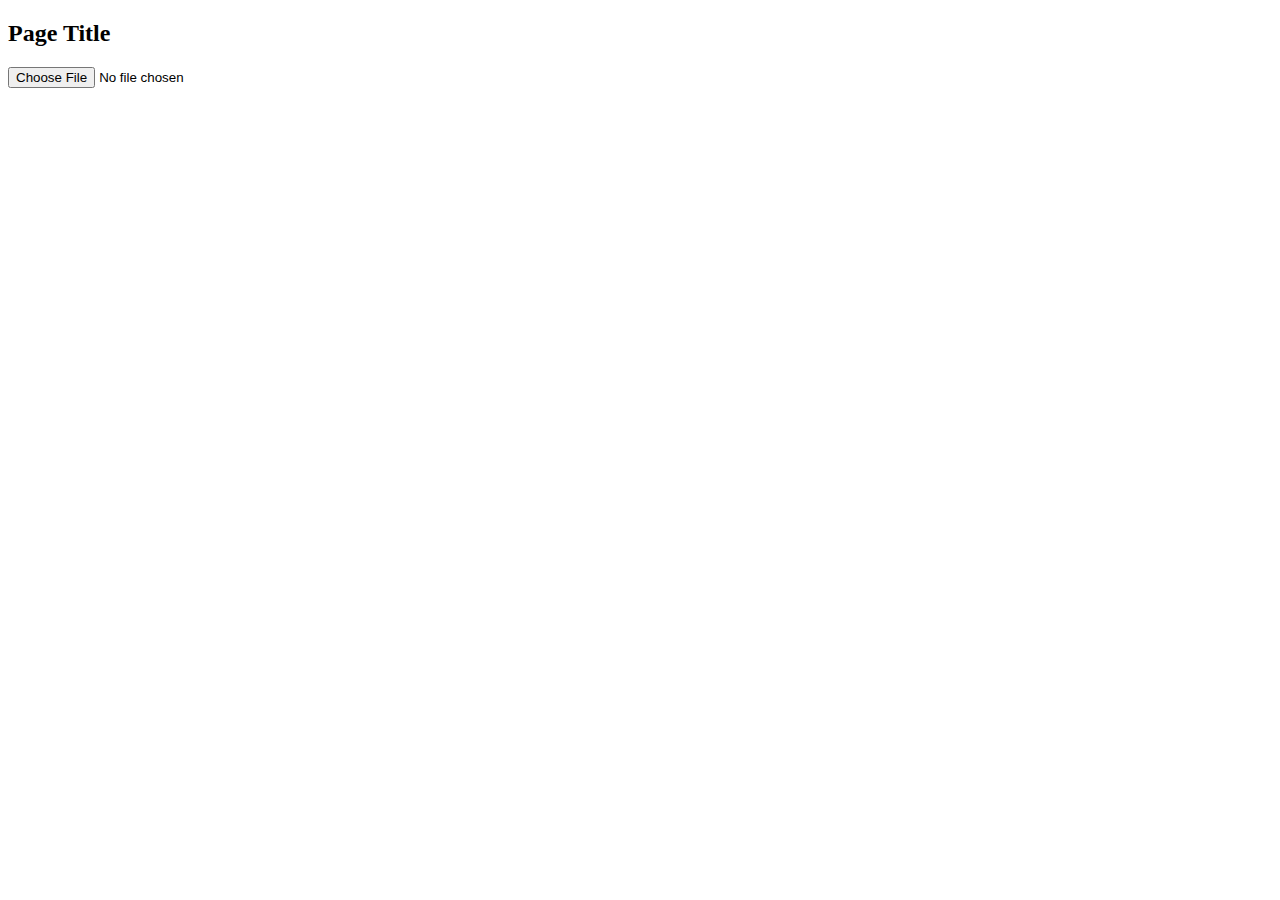
==== legitlist.html @ dc146b30 "Create legitlist.html" ====
<!DOCTYPE html>
<html lang="en">
<head>
    <meta charset="UTF-8">
    <meta name="viewport" content="width=device-width, initial-scale=1.0">
    <title>Links Page</title>
    <link rel="stylesheet" href="styles_links.css">
</head>
<body>
    <h2 class="page-title">Page Title</h2>
    <input type="file" id="fileInput" accept=".json">
    <div class="container" id="container">
        <!-- Boxes will be generated here by JavaScript -->
    </div>
    <script src="script_links.js"></script>
</body>
</html>
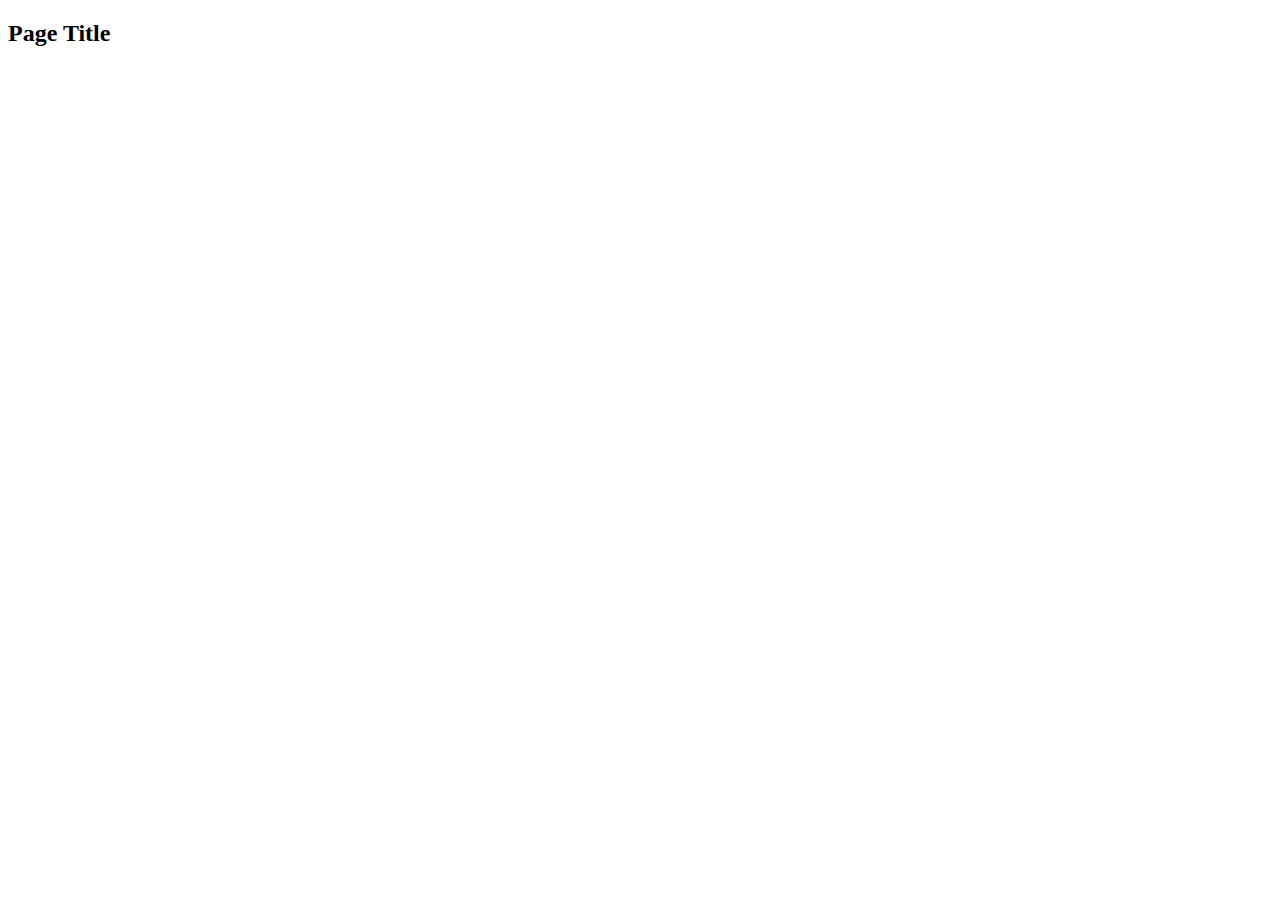
==== commit 6d8947c7: "Update legitlist.html" ====
--- a/legitlist.html
+++ b/legitlist.html
@@ -4,14 +4,13 @@
     <meta charset="UTF-8">
     <meta name="viewport" content="width=device-width, initial-scale=1.0">
     <title>Links Page</title>
-    <link rel="stylesheet" href="styles_links.css">
+    <link rel="stylesheet" href="styles-links.css">
 </head>
 <body>
     <h2 class="page-title">Page Title</h2>
-    <input type="file" id="fileInput" accept=".json">
     <div class="container" id="container">
         <!-- Boxes will be generated here by JavaScript -->
     </div>
-    <script src="script_links.js"></script>
+    <script src="scripts_links.js"></script>
 </body>
 </html>
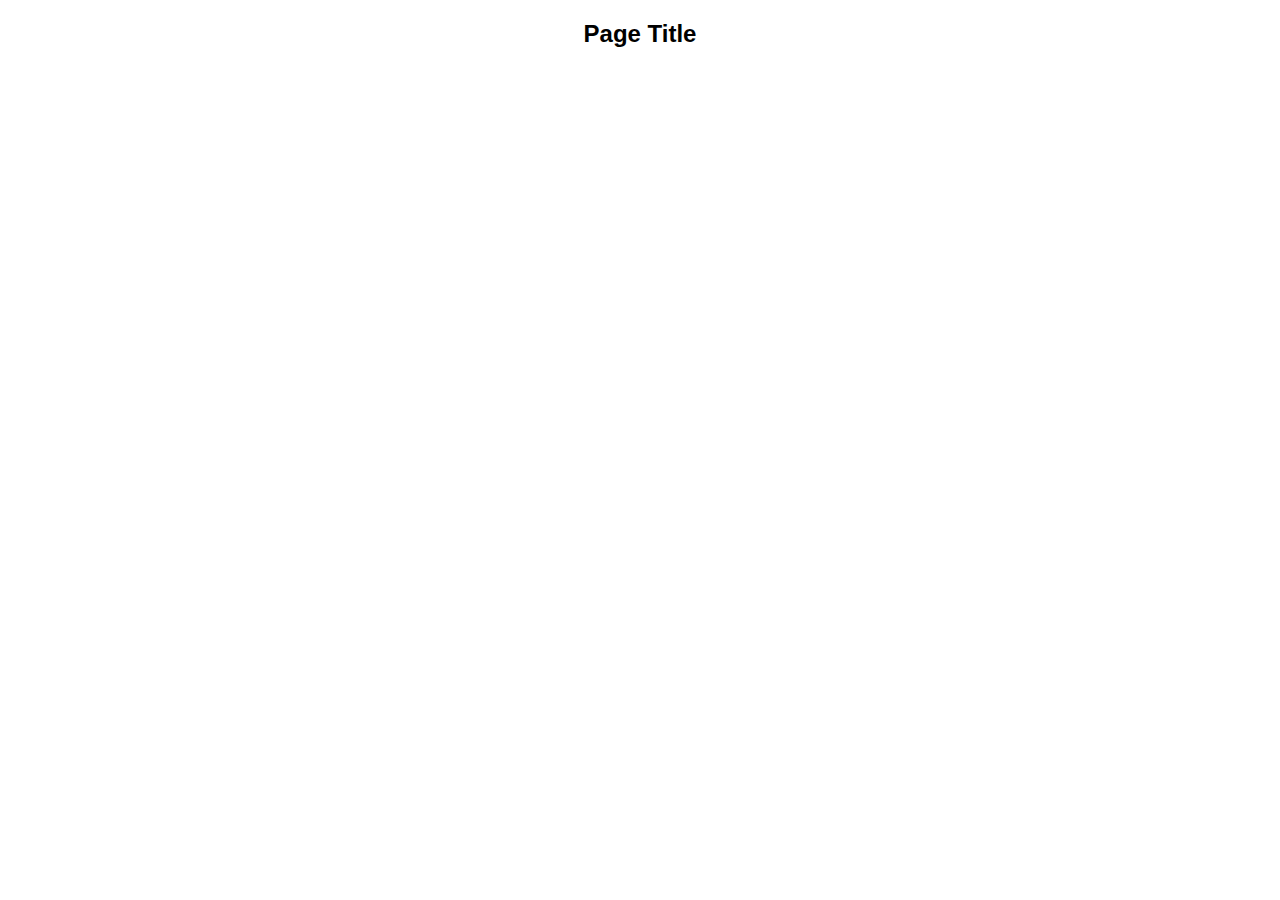
==== commit 546fc5d5: "Update legitlist.html" ====
--- a/legitlist.html
+++ b/legitlist.html
@@ -4,13 +4,13 @@
     <meta charset="UTF-8">
     <meta name="viewport" content="width=device-width, initial-scale=1.0">
     <title>Links Page</title>
-    <link rel="stylesheet" href="styles-links.css">
+    <link rel="stylesheet" href="styles_legit_list.css">
 </head>
 <body>
     <h2 class="page-title">Page Title</h2>
     <div class="container" id="container">
         <!-- Boxes will be generated here by JavaScript -->
     </div>
-    <script src="scripts_links.js"></script>
+    <script src="scripts_legit_list.js"></script>
 </body>
 </html>
--- a/styles_legit_list.css
+++ b/styles_legit_list.css
@@ -0,0 +1,50 @@
+body {
+    margin: 0;
+    padding: 0;
+    font-family: 'Segoe UI', Tahoma, Geneva, Verdana, sans-serif;
+    background-color: #ffffff;
+    display: flex;
+    flex-direction: column;
+    align-items: center;
+    height: 100vh;
+    overflow-y: scroll; /* Allow scrolling */
+}
+
+.page-title {
+    margin: 20px 0;
+    font-size: 24px;
+    text-align: center;
+}
+
+.container {
+    display: flex;
+    flex-wrap: wrap;
+    gap: 3px;
+    justify-content: center;
+    align-items: flex-start;
+    padding: 10px;
+}
+
+.box {
+    width: 45%; /* Adjusted to fit two columns with small space */
+    height: calc((100vh / 10) - 10px); /* Adjusted to fit more boxes on the screen */
+    display: flex;
+    justify-content: center;
+    align-items: center;
+    border: 1px solid black; /* Thin black border */
+    border-radius: 10px;
+    background-color: #f8f8f8;
+    transition: background-color 0.3s, transform 0.3s;
+    cursor: pointer;
+    text-align: center; /* Ensure text is centered */
+    font-size: 12px; /* Adjust font size for labels */
+}
+
+.box:hover {
+    background-color: #e0e0e0;
+}
+
+.box:active {
+    background-color: #000000;
+    color: white;
+}
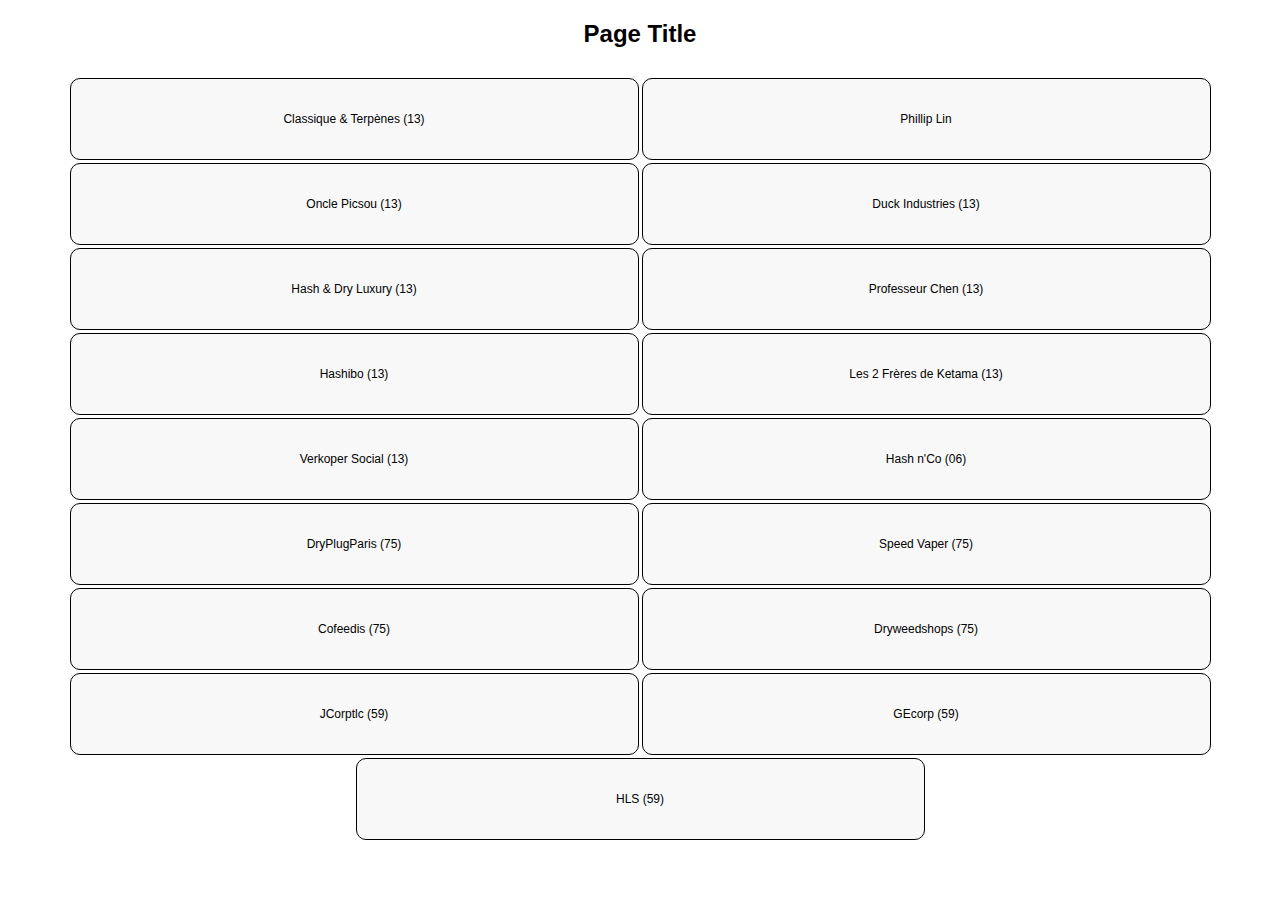
==== commit a150fb98: "Update legitlist.html" ====
--- a/legitlist.html
+++ b/legitlist.html
@@ -11,6 +11,6 @@
     <div class="container" id="container">
         <!-- Boxes will be generated here by JavaScript -->
     </div>
-    <script src="scripts_legit_list.js"></script>
+    <script src="script_legit_list.js"></script>
 </body>
 </html>
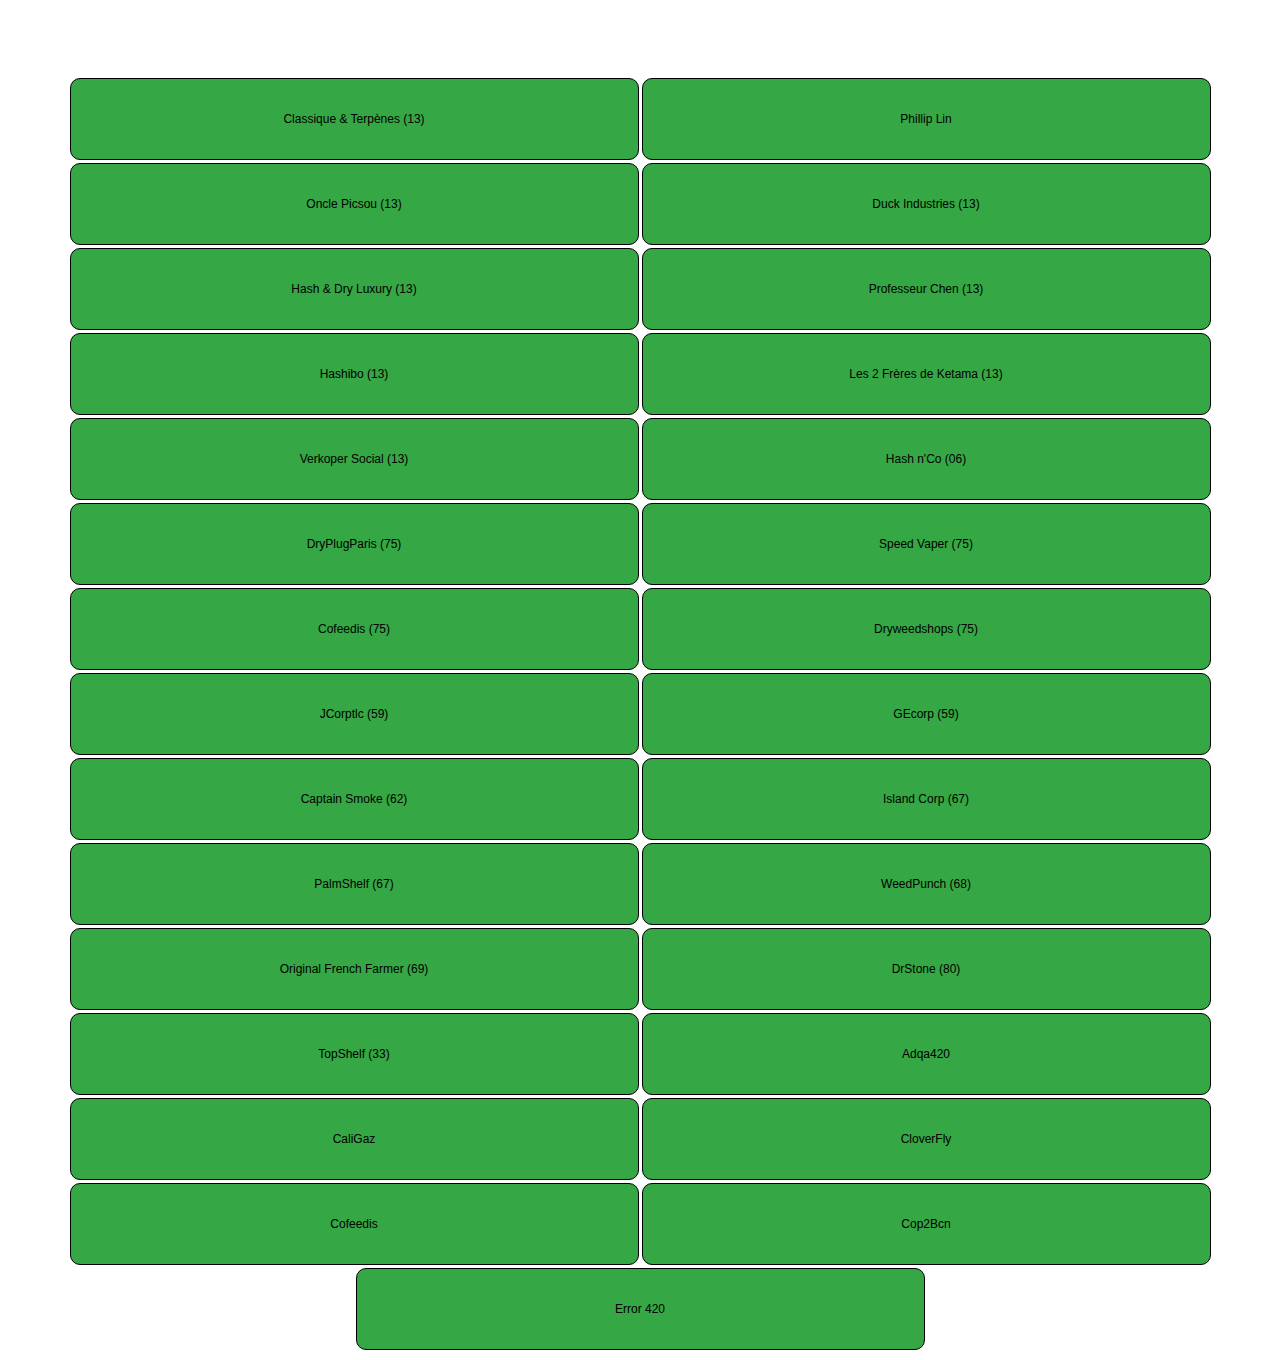
==== commit 4582da6e: "Update legitlist.html" ====
--- a/legitlist.html
+++ b/legitlist.html
@@ -7,7 +7,7 @@
     <link rel="stylesheet" href="styles_legit_list.css">
 </head>
 <body>
-    <h2 class="page-title">Page Title</h2>
+    <h2 class="page-title">Legitlist</h2>
     <div class="container" id="container">
         <!-- Boxes will be generated here by JavaScript -->
     </div>
--- a/styles_legit_list.css
+++ b/styles_legit_list.css
@@ -2,7 +2,7 @@
     margin: 0;
     padding: 0;
     font-family: 'Segoe UI', Tahoma, Geneva, Verdana, sans-serif;
-    background-color: #ffffff;
+    background-color: rbg(17, 25, 36);
     display: flex;
     flex-direction: column;
     align-items: center;
@@ -14,6 +14,7 @@
     margin: 20px 0;
     font-size: 24px;
     text-align: center;
+    color: white;
 }
 
 .container {
@@ -33,11 +34,12 @@
     align-items: center;
     border: 1px solid black; /* Thin black border */
     border-radius: 10px;
-    background-color: #f8f8f8;
+    background-color: hsl(128, 52%, 43%);
     transition: background-color 0.3s, transform 0.3s;
     cursor: pointer;
     text-align: center; /* Ensure text is centered */
     font-size: 12px; /* Adjust font size for labels */
+    color:rbg(17, 25, 36);
 }
 
 .box:hover {
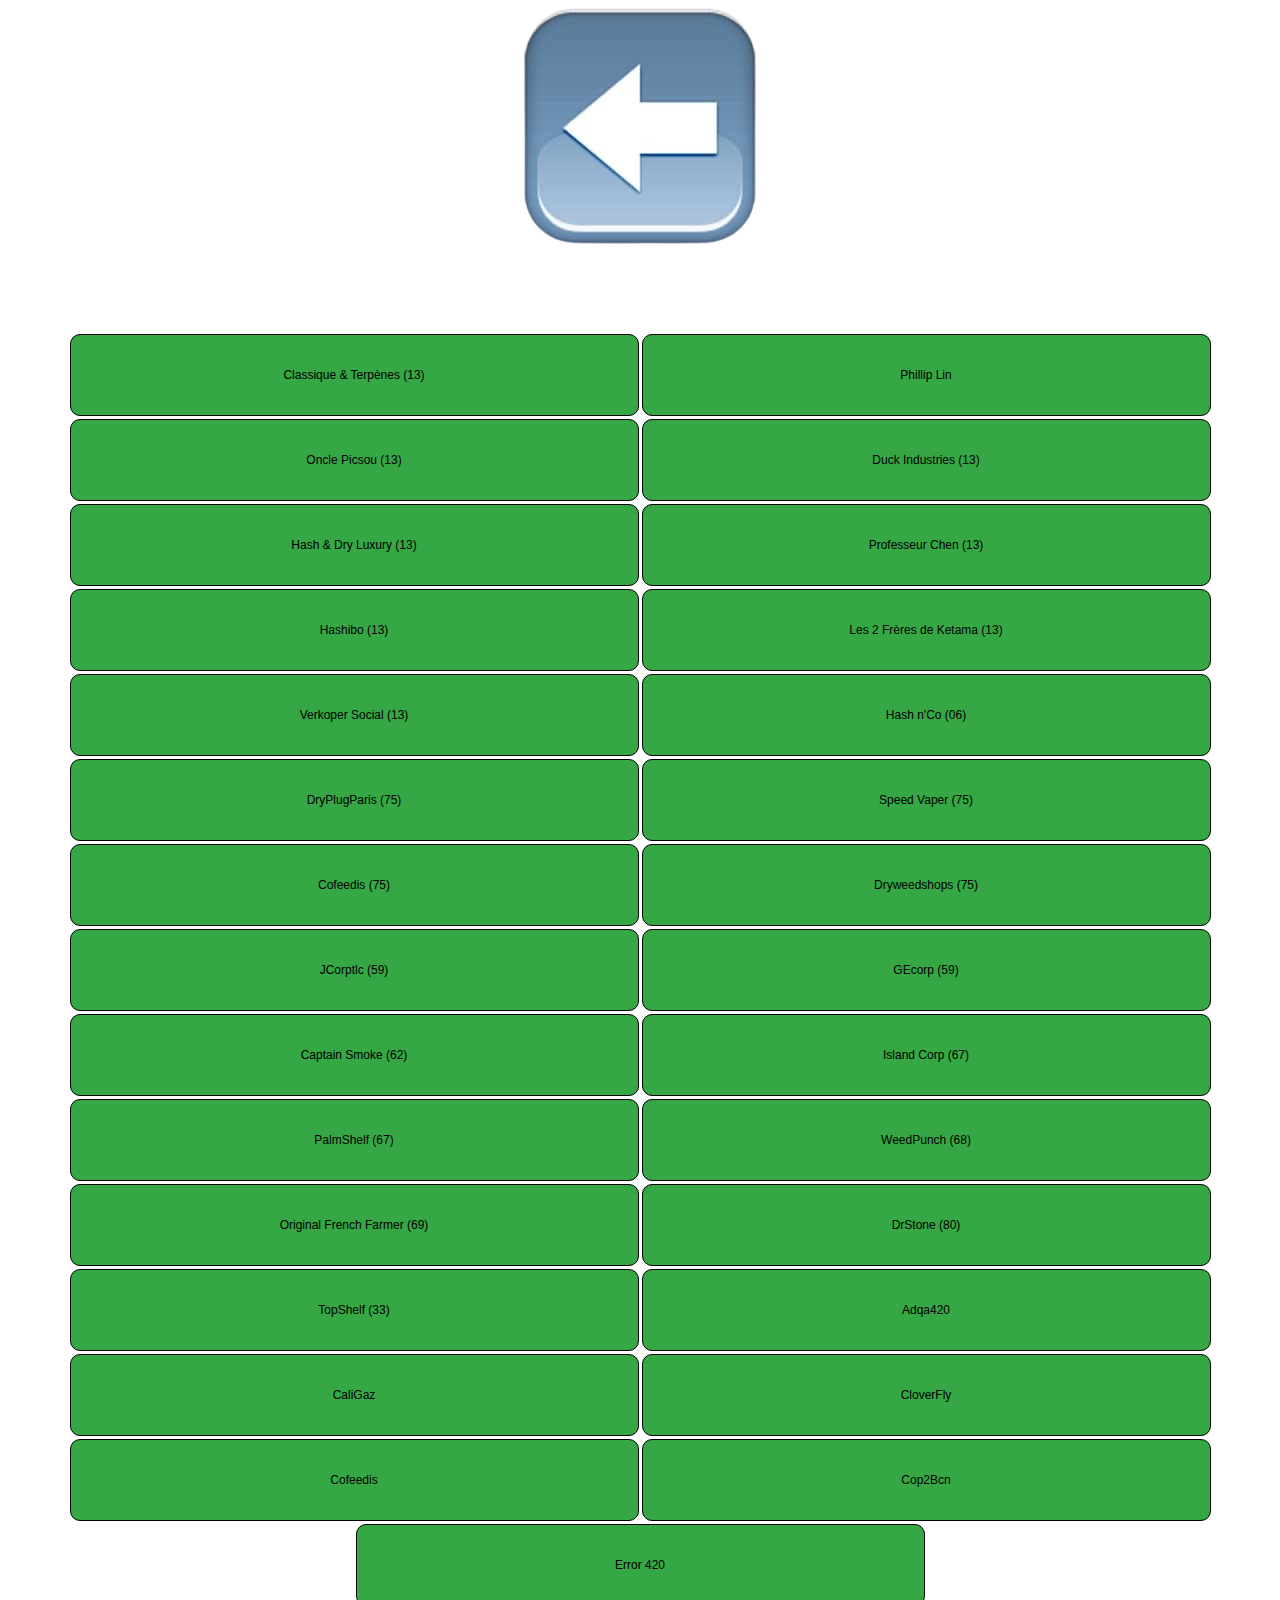
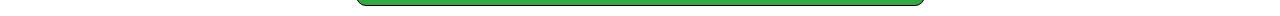
==== commit 3d1a9e95: "Update legitlist.html" ====
--- a/legitlist.html
+++ b/legitlist.html
@@ -6,7 +6,9 @@
     <title>Links Page</title>
     <link rel="stylesheet" href="styles_legit_list.css">
 </head>
-<body>
+<body    
+    <a id="backButton" href="javascript:history.back()"><img src="../data/fleche_retour-removebg-preview.png" alt="Return Back"></a>
+    
     <h2 class="page-title">Legitlist</h2>
     <div class="container" id="container">
         <!-- Boxes will be generated here by JavaScript -->
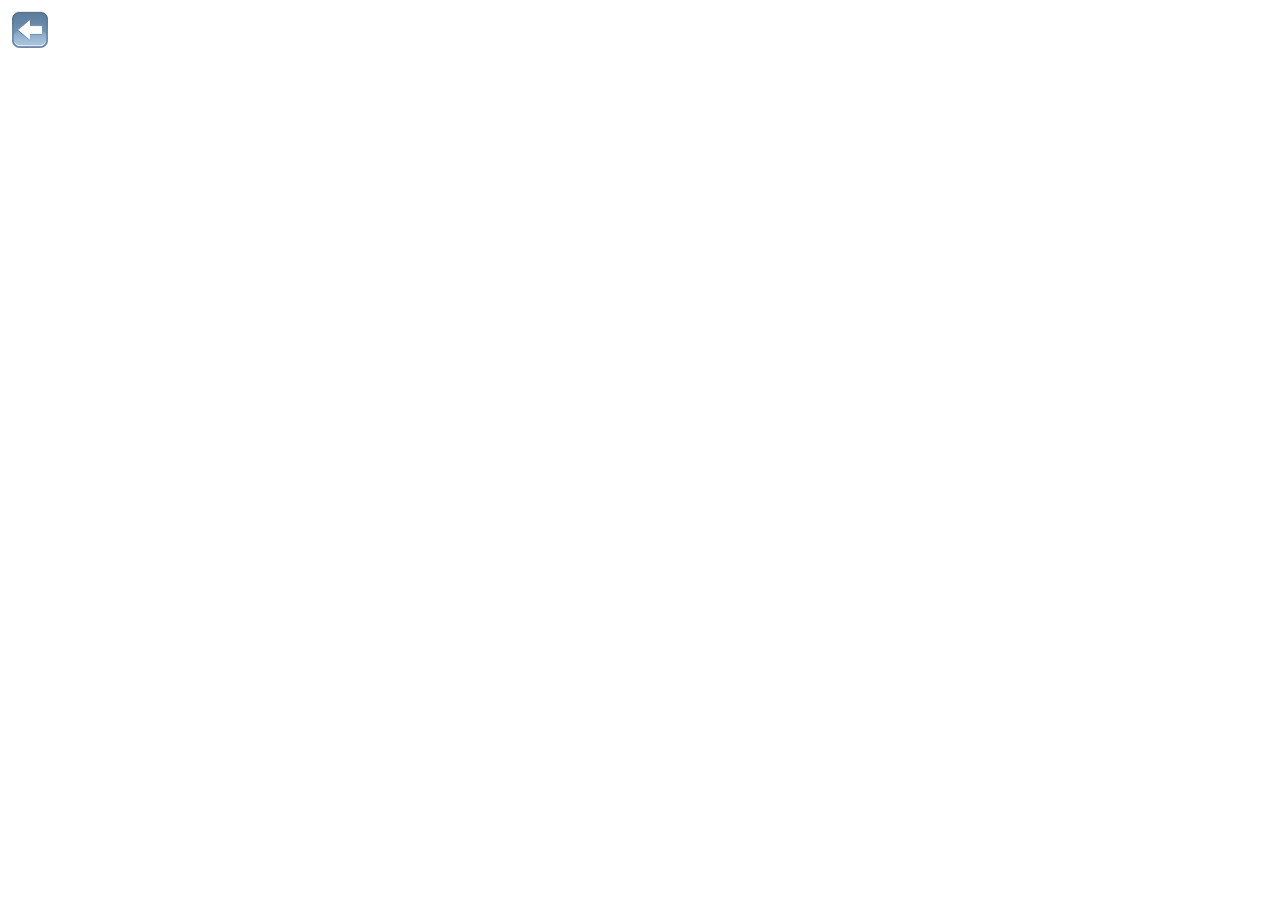
==== commit 2c550e8f: "Update legitlist.html" ====
--- a/legitlist.html
+++ b/legitlist.html
@@ -6,13 +6,13 @@
     <title>Links Page</title>
     <link rel="stylesheet" href="styles_legit_list.css">
 </head>
-<body    
-    <a id="backButton" href="javascript:history.back()"><img src="../data/fleche_retour-removebg-preview.png" alt="Return Back"></a>
-    
+<body>
+    <a id="backButton" href="javascript:history.back()"><img src="data/fleche_retour-removebg-preview.png" alt="Return Back"></a>
+
     <h2 class="page-title">Legitlist</h2>
     <div class="container" id="container">
         <!-- Boxes will be generated here by JavaScript -->
     </div>
-    <script src="script_legit_list.js"></script>
+    <script src="scripts_links.js"></script>
 </body>
 </html>
--- a/styles_legit_list.css
+++ b/styles_legit_list.css
@@ -50,3 +50,31 @@
     background-color: #000000;
     color: white;
 }
+
+#backButton {
+    position: fixed;
+    top: 10px; /* Adjust as needed */
+    left: 10px; /* Adjust as needed */
+    display: block; /* Ensures it fits the image size */
+    padding: 0; /* Removes any padding */
+    margin: 0; /* Ensures no default margin */
+    border: none; /* Ensures no border */
+    background: none; /* Removes any background */
+    cursor: pointer;
+    z-index: 1000; /* Ensures it stays above other content */
+}
+
+#backButton img {
+    width: 40px; /* Adjust the size based on your needs */
+    height: auto;
+}
+
+/* Additional hover effects if needed */
+#backButton:hover img {
+    opacity: 0.8;
+}
+
+#backButton:active img {
+    opacity: 0.6;
+}
+
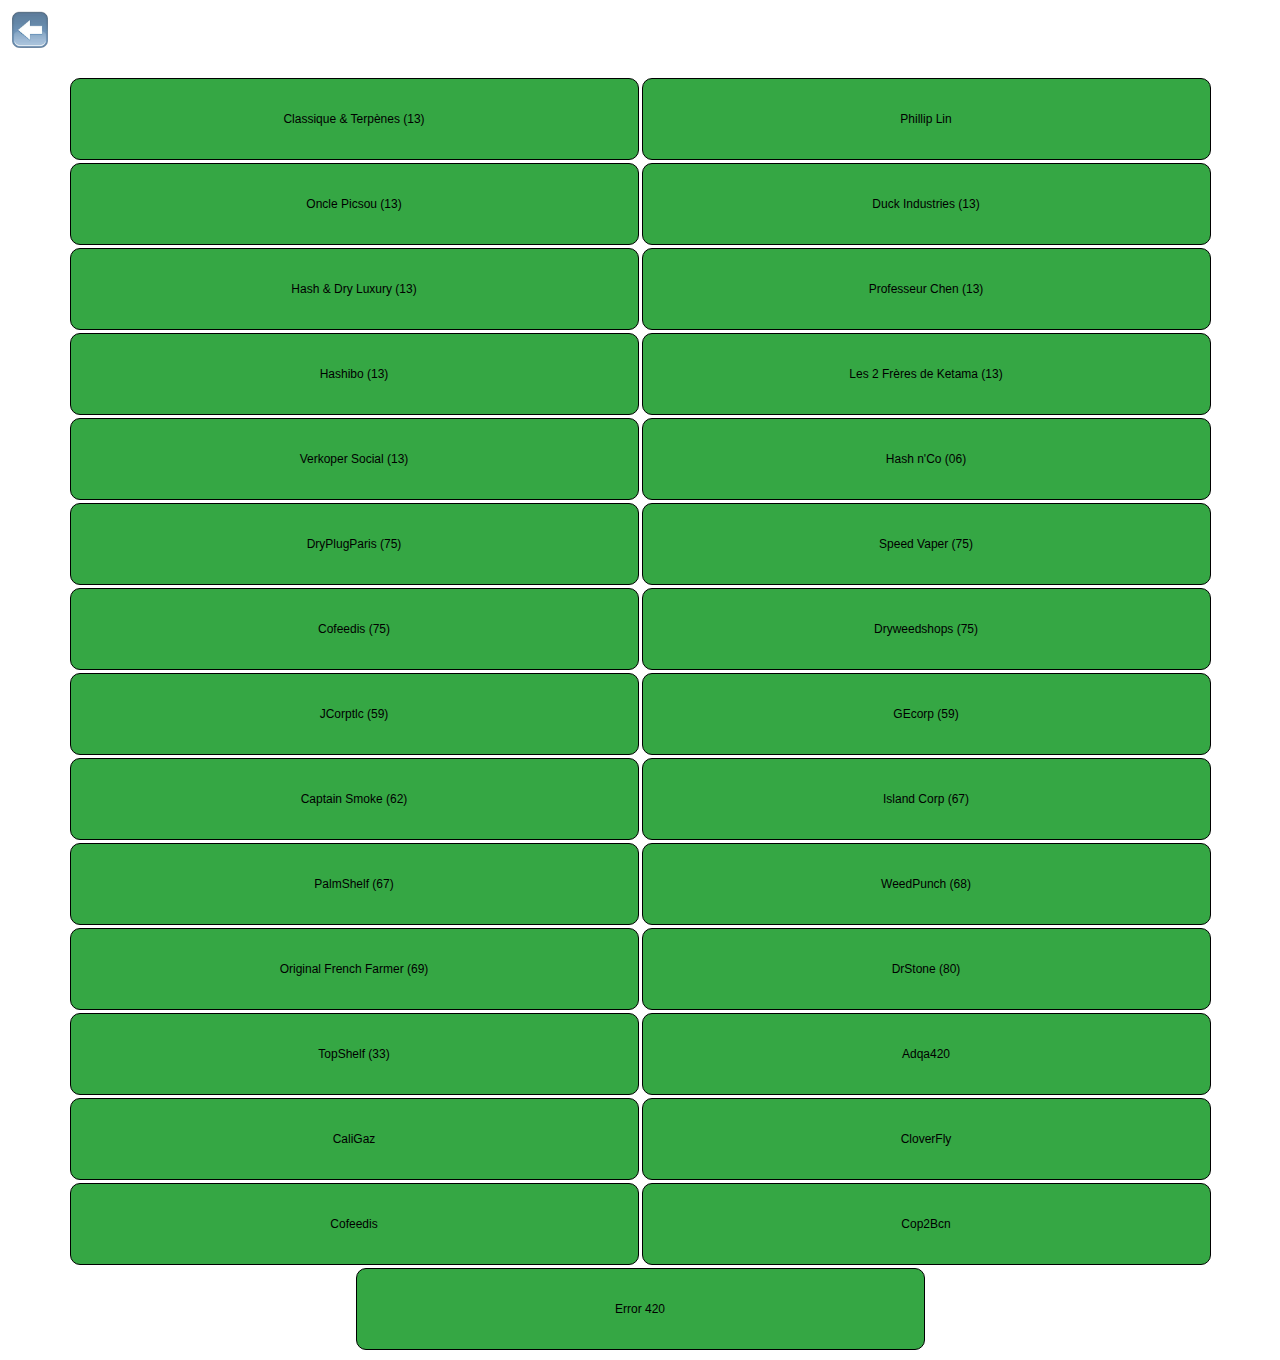
==== commit 1b415c9c: "Update legitlist.html" ====
--- a/legitlist.html
+++ b/legitlist.html
@@ -13,6 +13,6 @@
     <div class="container" id="container">
         <!-- Boxes will be generated here by JavaScript -->
     </div>
-    <script src="scripts_links.js"></script>
+    <script src="script_legit_list.js"></script>
 </body>
 </html>
